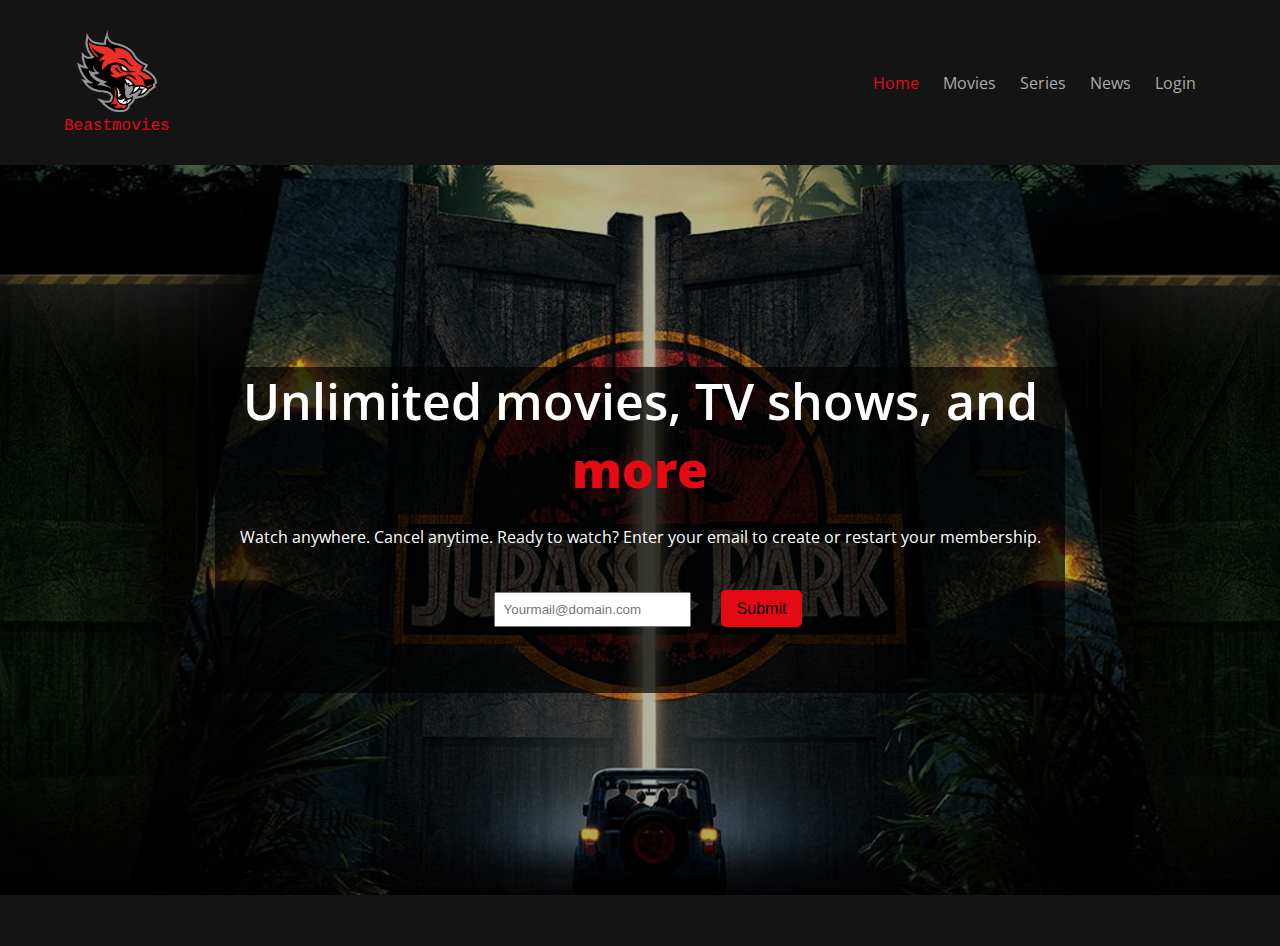
==== index.html @ f221e2f5 "submit menu" ====
<!DOCTYPE html>
<html lang="en">
<head>
    <meta charset="UTF-8">
    <meta name="viewport" content="width=device-width, initial-scale=1.0">
    <title>Document</title>
    <link rel="stylesheet" href="https://use.fontawesome.com/releases/v5.14.0/css/all.css" integrity="sha384-HzLeBuhoNPvSl5KYnjx0BT+WB0QEEqLprO+NBkkk5gbc67FTaL7XIGa2w1L0Xbgc" crossorigin="anonymous">
    <link href="https://fonts.googleapis.com/css2?family=Bebas+Neue&family=Open+Sans:wght@400;600&display=swap" rel="stylesheet">
    <link rel="stylesheet" href="./css/styles.css">
</head>
<body>
    <header id="header">
        <div class="container">
            <div class="logo"><img src="./assets/pngwing.com.png" alt="best image" id="header-img">
            <p>Beastmovies</p></div>
            <nav id="nav-bar">
            <a href="#" class="nav-link active">Home</a>
            <a href="#" class="nav-link">Movies</a>
            <a href="#" class="nav-link">Series</a>
            <a href="#" class="nav-link">News</a>
            <a href="#" class="nav-link">Login</a>
            </nav>
        </div>
    </header>
    <main>
        <section class="banner">
            <div class="container">
                <h3 class="title">Unlimited movies, TV shows, and <b>more</b></h3>
                <p class="jingle">Watch anywhere. Cancel anytime. Ready to watch? Enter your email to create or restart your membership.</p>
                <form id="form" action="https://www.freecodecamp.com/email-submit">
                    <label id="email" for="mail"></label>
                    <input type="email" id="email" name="email"  placeholder="Yourmail@domain.com"required="">
                    <button type="submit" id="submit" class="submit-button">Submit</button>
                </form>
            </div>
        </section>
    </main>
</body>
</html>
---- css/styles.css ----
*{
    margin: 0;
    padding: 0;
    box-sizing: border-box;
}

:root{
    --font: #e50914;
    --background: #141414;
}

body{
    background: var(--background);
    font-family: 'open sans' , sans-serif;
    font-size: 16px;
}

.container{
    max-width: 90%;
    margin:0 auto;
}

header{
    padding: 1.875em 0;
}

header .container{
    display: flex;
    justify-content: space-between;
    align-items: center;
}

header p{
    color: var(--font);
    text-align: center;
    font-family: monospace;
}

#header-img{
    max-width: 5em;
}

.logo{
    text-align: center;
}

header nav a {
    color: #AAA;
    text-decoration: none;
    margin-right: 1.25rem;
}

header nav a:hover,
header nav a.active{
    color: var(--font);
}

.banner {
    font-size: 1em;
    display: grid;
    place-content: center;
    text-align: center;
    min-height: 45.62em;
    color: #fff;
    background: linear-gradient(rgba(0, 0, 0, .30)0%, rgba(0, 0, 0, .30) 100%), url(/assets/mlolzwV6VrKOZJ1SfYbPHXXDD4p.jpg);
    background-size: cover;
    margin-bottom: 3.12em;
}

.banner .container{
    margin: 0 auto;
    background-color: rgba(0, 0, 0, .7);
}

b{
    color: var(--font);
}

.banner .title{
    font-weight: 600;
    font-size: 3.12em;
    margin-bottom: 0.4em;
}

.banner .jingle {
    margin: 0 auto;
    font-weight: normal;
    text-align: center;
    font-size: 1em;
    line-height: 1.75em;
    margin-bottom: 1.25em;
}

#form{

    align-items: center;
    color: var(--font);
    font-family: 'open sans' , sans-serif;
    font-weight: 600;
    font-size: 2.5rem;
}

#submit{
    background: var(--font);
    border: none;
    border-radius: 0.31em;
    padding: 0.60rem 1rem 0.60rem 1rem;
    margin-left: 1.25em;
    transition: .3 ease all;
    font-size: 0.40em;
    cursor: pointer;
    margin-bottom: 0.425rem;
}

#submit:hover{
    background: var(--background);
    color: var(--font);
}

#email-label{
    padding-right: 1.25rem;
}

#email{
    padding: 0.5rem;
    margin-bottom: 5em;
}



@media screen and (max-width: 768px) {
    #header-img{
        margin-bottom: 0.625rem;
    }

    header .container{
        flex-direction: column;
        text-align: center;
    }

    .banner .jingle{
        max-width: 80%;
    }

    .logo{
        padding-bottom: 0.80em;
    }
}

@media screen and (max-width: 500px) {
    header nav{
        font-size: 0.80em;
    }

    .banner .title{
        font-size: 2.8em;
    }

    .logo{
        padding-bottom: 0.80em;
    }
}

@media screen and (max-width: 300px) {
    header nav{
        font-size: 0.80em;
    }

    .logo{
        padding-bottom: 0.80em;
    }
}
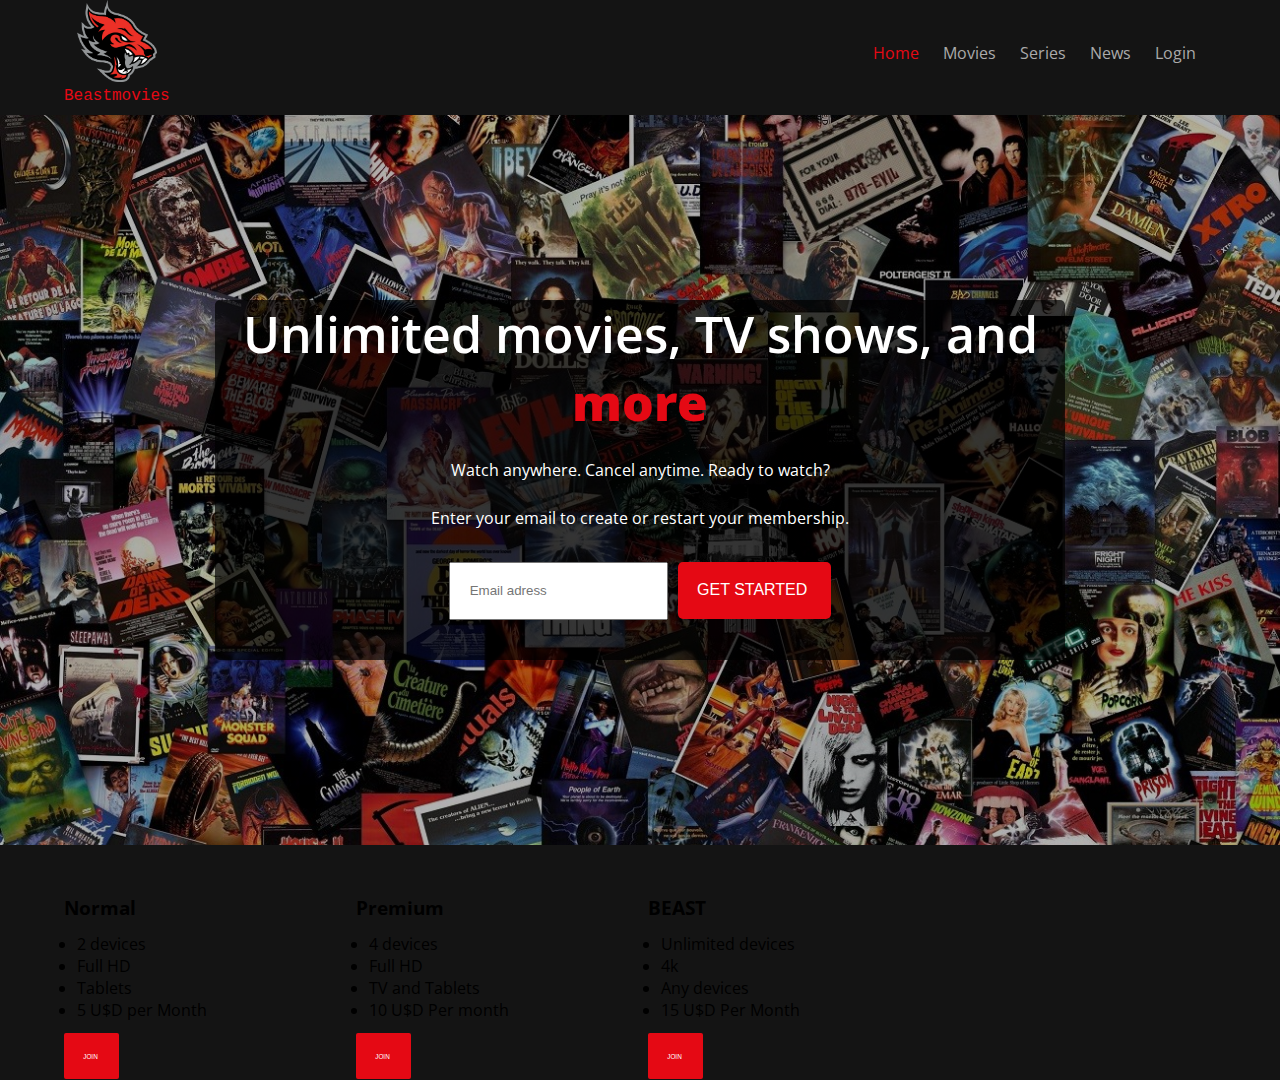
==== commit 41fa6778: "add membership" ====
--- a/index.html
+++ b/index.html
@@ -26,12 +26,47 @@
         <section class="banner">
             <div class="container">
                 <h3 class="title">Unlimited movies, TV shows, and <b>more</b></h3>
-                <p class="jingle">Watch anywhere. Cancel anytime. Ready to watch? Enter your email to create or restart your membership.</p>
+                <p class="jingle">Watch anywhere. Cancel anytime. Ready to watch?</p>
+                <p class="jingle">Enter your email to create or restart your membership.</p>
                 <form id="form" action="https://www.freecodecamp.com/email-submit">
                     <label id="email" for="mail"></label>
-                    <input type="email" id="email" name="email"  placeholder="Yourmail@domain.com"required="">
-                    <button type="submit" id="submit" class="submit-button">Submit</button>
+                    <input type="email" id="email-input" name="email"  placeholder="Email adress"required="">
+                    <button type="submit" id="submit" class="submit-button">GET STARTED<i class="fas fa-chevron-right"></i></button>
                 </form>
+            </div>
+        </section>
+        <section class="membership">
+            <div class="container">
+                <div class="member">
+                    <h3>Normal</h3>
+                    <ul>
+                        <li>2 devices</li>
+                        <li>Full HD</li>
+                        <li>Tablets</li>
+                        <li>5 U$D per Month</li>
+                    </ul>
+                    <button type="submit" id="submit" class="submit-button">JOIN<i class="fas fa-chevron-right"></i></button>
+                </div>
+                <div class="member">
+                    <h3>Premium</h3>
+                    <ul>
+                        <li>4 devices</li>
+                        <li>Full HD</li>
+                        <li>TV and Tablets</li>
+                        <li>10 U$D Per month</li>
+                    </ul>
+                    <button type="submit" id="submit" class="submit-button">JOIN<i class="fas fa-chevron-right"></i></button>
+                </div>
+                <div class="member">
+                    <h3 class="beast">BEAST</h3>
+                    <ul>
+                        <li>Unlimited devices</li>
+                        <li>4k </li>
+                        <li>Any devices</li>
+                        <li>15 U$D Per Month</li>
+                    </ul>
+                    <button type="submit" id="submit" class="submit-button">JOIN<i class="fas fa-chevron-right"></i></button>
+                </div>
             </div>
         </section>
     </main>
--- a/css/styles.css
+++ b/css/styles.css
@@ -20,14 +20,11 @@
     margin:0 auto;
 }
 
-header{
-    padding: 1.875em 0;
-}
-
 header .container{
     display: flex;
     justify-content: space-between;
     align-items: center;
+    padding-bottom: 0.625rem;
 }
 
 header p{
@@ -56,8 +53,8 @@
 }
 
 .banner {
+    display: grid;
     font-size: 1em;
-    display: grid;
     place-content: center;
     text-align: center;
     min-height: 45.62em;
@@ -69,6 +66,7 @@
 
 .banner .container{
     margin: 0 auto;
+    border-radius: 0.31em;
     background-color: rgba(0, 0, 0, .7);
 }
 
@@ -98,18 +96,22 @@
     font-family: 'open sans' , sans-serif;
     font-weight: 600;
     font-size: 2.5rem;
+    margin-bottom: 1em;
 }
 
 #submit{
     background: var(--font);
+    color: #fff;
     border: none;
     border-radius: 0.31em;
-    padding: 0.60rem 1rem 0.60rem 1rem;
-    margin-left: 1.25em;
+    padding: 1.2rem;
     transition: .3 ease all;
     font-size: 0.40em;
     cursor: pointer;
-    margin-bottom: 0.425rem;
+}
+
+#submit i{
+    margin-left: 0.31em;
 }
 
 #submit:hover{
@@ -117,15 +119,25 @@
     color: var(--font);
 }
 
-#email-label{
-    padding-right: 1.25rem;
+#email-input{
+    padding: 1.2rem;
 }
 
-#email{
-    padding: 0.5rem;
-    margin-bottom: 5em;
+.membership{
+
 }
 
+.membership .container{
+    place-content: center;
+    display: grid;
+    grid-template-columns: repeat(auto-fill, minmax(250px, 3fr));
+    grid-column-gap: 1rem;
+}
+
+
+ul{
+    padding: 0.8em;
+}
 
 
 @media screen and (max-width: 768px) {
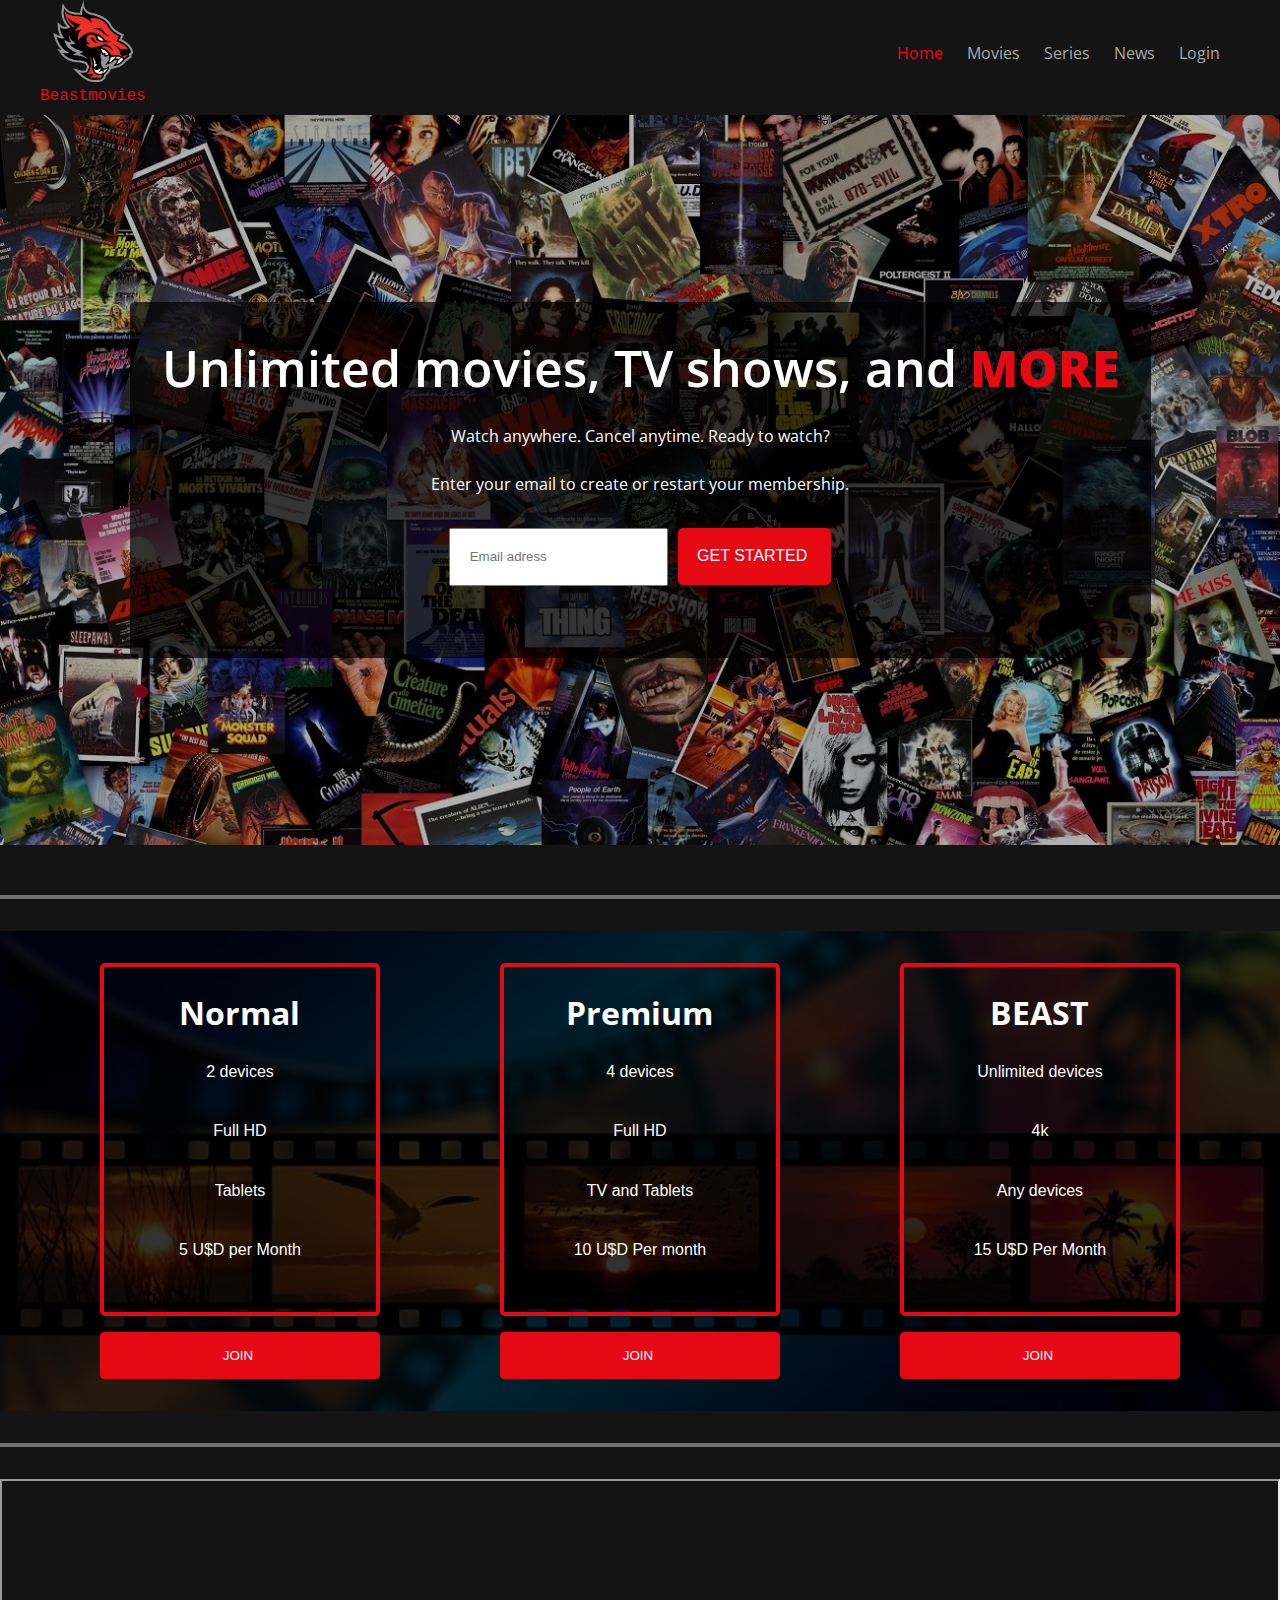
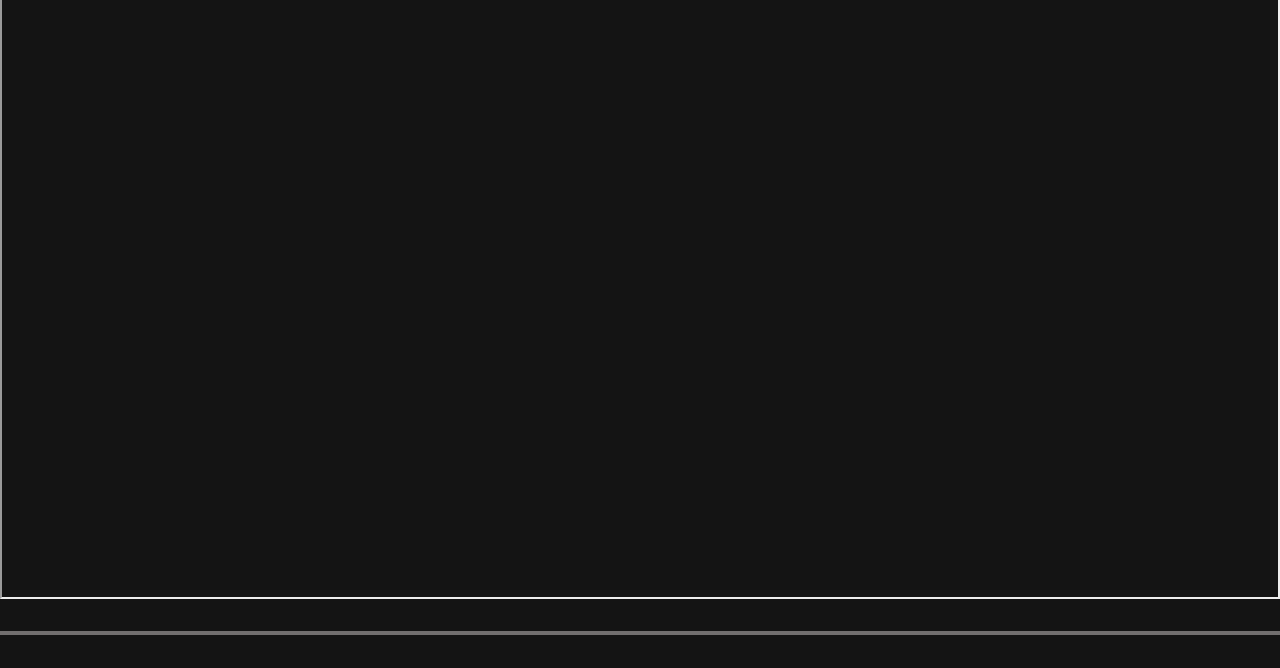
==== commit 440f874c: "add submit cards and video" ====
--- a/index.html
+++ b/index.html
@@ -25,7 +25,7 @@
     <main>
         <section class="banner">
             <div class="container">
-                <h3 class="title">Unlimited movies, TV shows, and <b>more</b></h3>
+                <h3 class="title">Unlimited movies, TV shows, and <b>MORE</b></h3>
                 <p class="jingle">Watch anywhere. Cancel anytime. Ready to watch?</p>
                 <p class="jingle">Enter your email to create or restart your membership.</p>
                 <form id="form" action="https://www.freecodecamp.com/email-submit">
@@ -35,40 +35,52 @@
                 </form>
             </div>
         </section>
+        <div class="divisor"></div>
         <section class="membership">
             <div class="container">
                 <div class="member">
-                    <h3>Normal</h3>
+                    <div class="card">
+                        <h3>Normal</h3>
                     <ul>
                         <li>2 devices</li>
                         <li>Full HD</li>
                         <li>Tablets</li>
                         <li>5 U$D per Month</li>
                     </ul>
-                    <button type="submit" id="submit" class="submit-button">JOIN<i class="fas fa-chevron-right"></i></button>
+                    </div>
+                    <button type="submit" id="join" class="join-button">JOIN<i class="fas fa-chevron-right"></i></button>
                 </div>
                 <div class="member">
-                    <h3>Premium</h3>
-                    <ul>
-                        <li>4 devices</li>
-                        <li>Full HD</li>
-                        <li>TV and Tablets</li>
-                        <li>10 U$D Per month</li>
-                    </ul>
-                    <button type="submit" id="submit" class="submit-button">JOIN<i class="fas fa-chevron-right"></i></button>
+                    <div class="card">
+                        <h3>Premium</h3>
+                        <ul>
+                            <li>4 devices</li>
+                            <li>Full HD</li>
+                            <li>TV and Tablets</li>
+                            <li>10 U$D Per month</li>
+                        </ul>
+                    </div>
+                    <button type="join" id="join" class="join-button">JOIN<i class="fas fa-chevron-right"></i></button>
                 </div>
                 <div class="member">
-                    <h3 class="beast">BEAST</h3>
-                    <ul>
-                        <li>Unlimited devices</li>
-                        <li>4k </li>
-                        <li>Any devices</li>
-                        <li>15 U$D Per Month</li>
-                    </ul>
-                    <button type="submit" id="submit" class="submit-button">JOIN<i class="fas fa-chevron-right"></i></button>
+                    <div class="card">
+                        <h3 class="beast">BEAST</h3>
+                        <ul>
+                            <li>Unlimited devices</li>
+                            <li>4k </li>
+                            <li>Any devices</li>
+                            <li>15 U$D Per Month</li>
+                        </ul>
+                    </div>
+                    <button type="join" id="join" class="join-button">JOIN<i class="fas fa-chevron-right"></i></button>
                 </div>
             </div>
         </section>
+        <div class="divisor"></div>
+        <section class="vid_container">
+            <iframe id="video" src="https://www.youtube.com/embed/SG_dim5MblE"></iframe>
+        </section>
+        <div class="divisor"></div>
     </main>
 </body>
 </html>
--- a/css/styles.css
+++ b/css/styles.css
@@ -16,7 +16,7 @@
 }
 
 .container{
-    max-width: 90%;
+    max-width: 1200px;
     margin:0 auto;
 }
 
@@ -66,6 +66,7 @@
 
 .banner .container{
     margin: 0 auto;
+    padding: 2rem;
     border-radius: 0.31em;
     background-color: rgba(0, 0, 0, .7);
 }
@@ -123,22 +124,108 @@
     padding: 1.2rem;
 }
 
+.member{
+    margin: 0 auto;
+    padding: 2em;
+}
+
 .membership{
-
+    background-image: linear-gradient(rgba(0, 0, 0, .80)0%, rgba(0, 0, 0, .80) 100%), url(/assets/2020-01-Discurso-Tom-Hanks.jpg);
+    background-size: cover;
+    background-position: center 500px;
 }
 
 .membership .container{
+    text-align: center;
+    margin: 0 auto;
+    min-height: 300px;
     place-content: center;
+    display: flex;
+    justify-content: space-around;
+}
+
+.card{
+    color: #fff;
+    border-radius: 5px;
+    padding: 1.5em;
+    margin-bottom: 1em;
+    border: 4px solid var(--font);
+}
+
+.card h3{
+    font-family: 'open sans' , sans-serif;
+    font-size: 2em;
+}
+
+
+ul{
+    list-style: none;
+    font-family: 'Gill Sans', 'Gill Sans MT', Calibri, 'Trebuchet MS', sans-serif
+}
+
+ul li{
+    margin: 1em;
+    padding: 0.8em;
+}
+
+#join{
+    background: var(--font);
+    color: #fff;
+    border: none;
+    border-radius: 0.31em;
+    padding: 1.2em 9.2em;
+    transition: .3s ease all;
+    cursor: pointer;
+}
+
+#join:hover{
+    background: rgb(190, 35, 35);
+    color: #fff;
+}
+
+#join i{
+    margin-left: 0.31em;
+}
+
+.divisor{
+    height: 4px;
+    background-color: rgb(114, 111, 111);
+    margin: 2em 0;
+}
+
+#video{
+    padding: 1rem;
+    width: 100%;
+    height: 100%;
+    position: absolute;
+    top: 0;
+    left: 0;
+}
+
+.vid_container{
     display: grid;
-    grid-template-columns: repeat(auto-fill, minmax(250px, 3fr));
-    grid-column-gap: 1rem;
-}
-
-
-ul{
-    padding: 0.8em;
-}
-
+    width: 100%;
+    height: 0px;
+    position: relative;
+    place-content: center;
+    padding-top: 56.25%;
+}
+
+@media screen and (max-width: 1024px) {
+    .membership .container {
+        flex-wrap: wrap;
+        
+    }
+
+    .card{
+        font-size: 1em;
+    }
+
+    .join{
+        font-size: 2em;
+        padding: 1.2em 8.2em;
+    }
+}
 
 @media screen and (max-width: 768px) {
     #header-img{
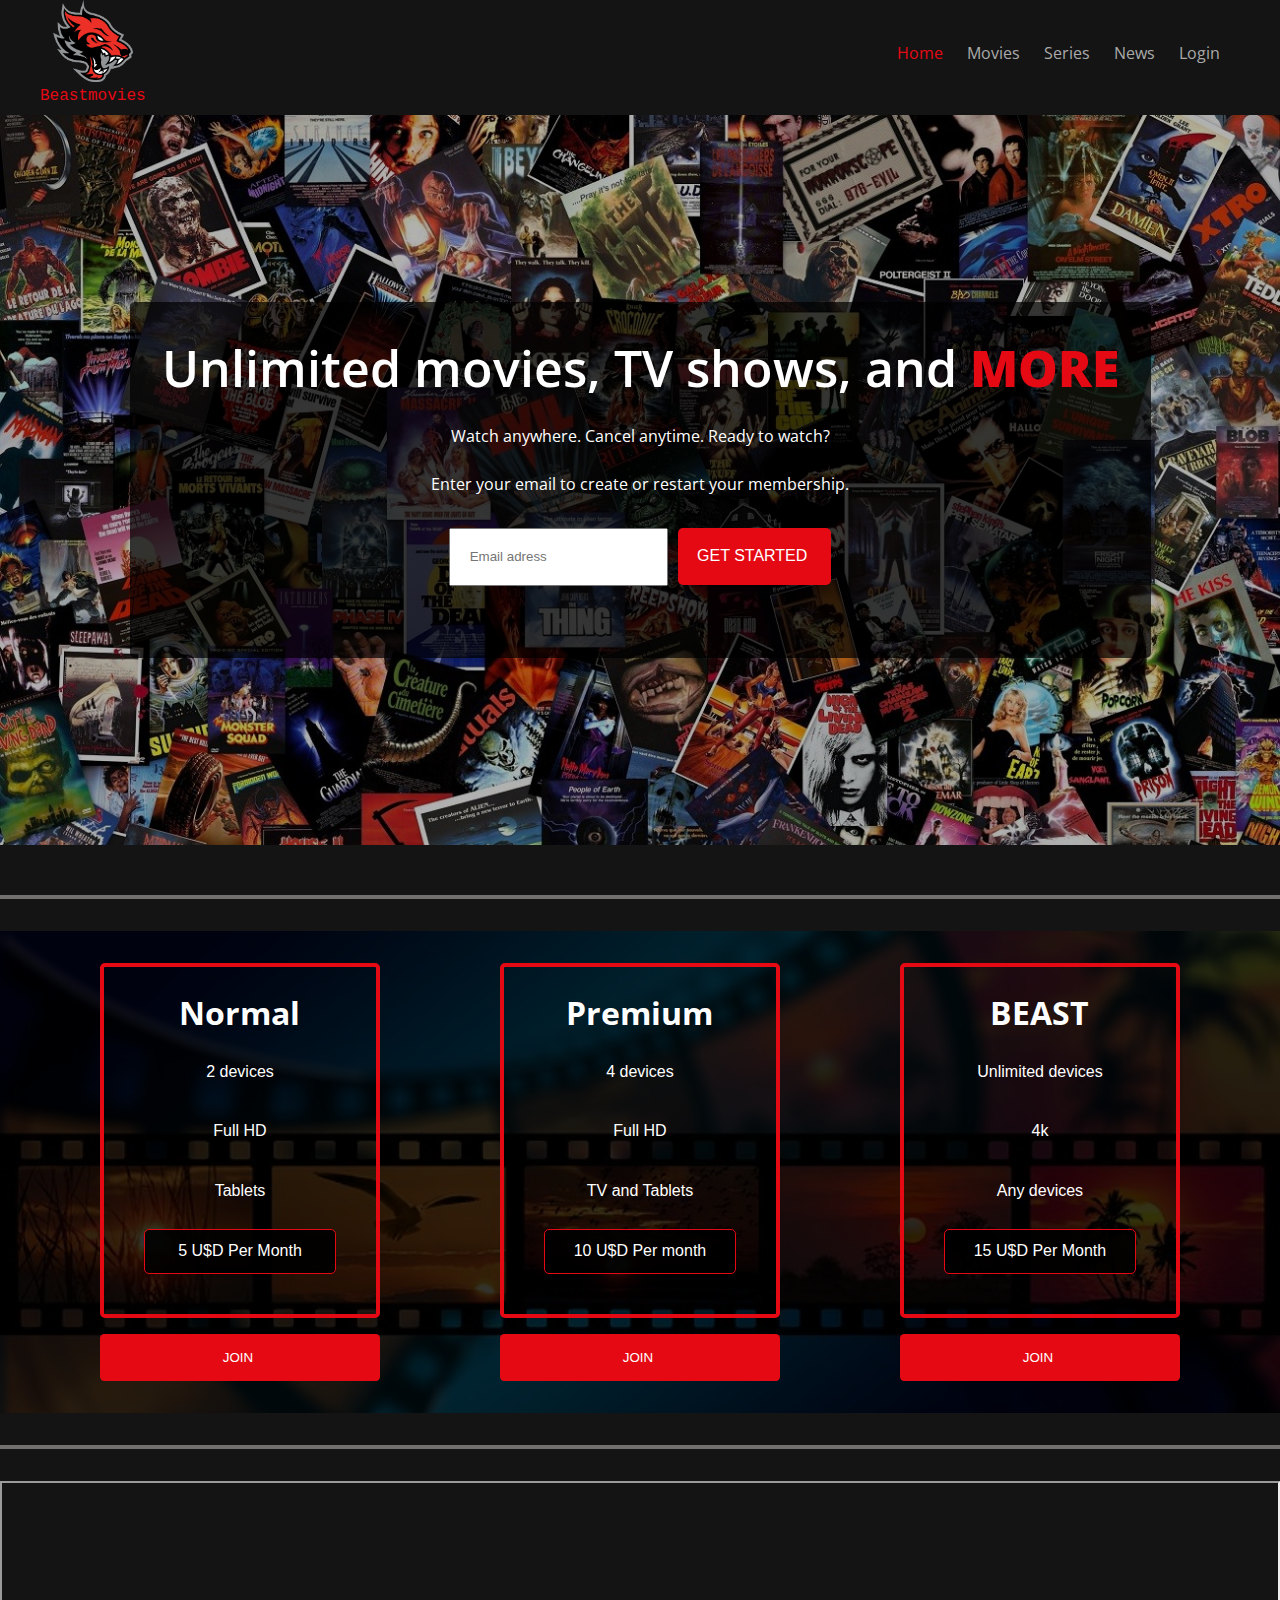
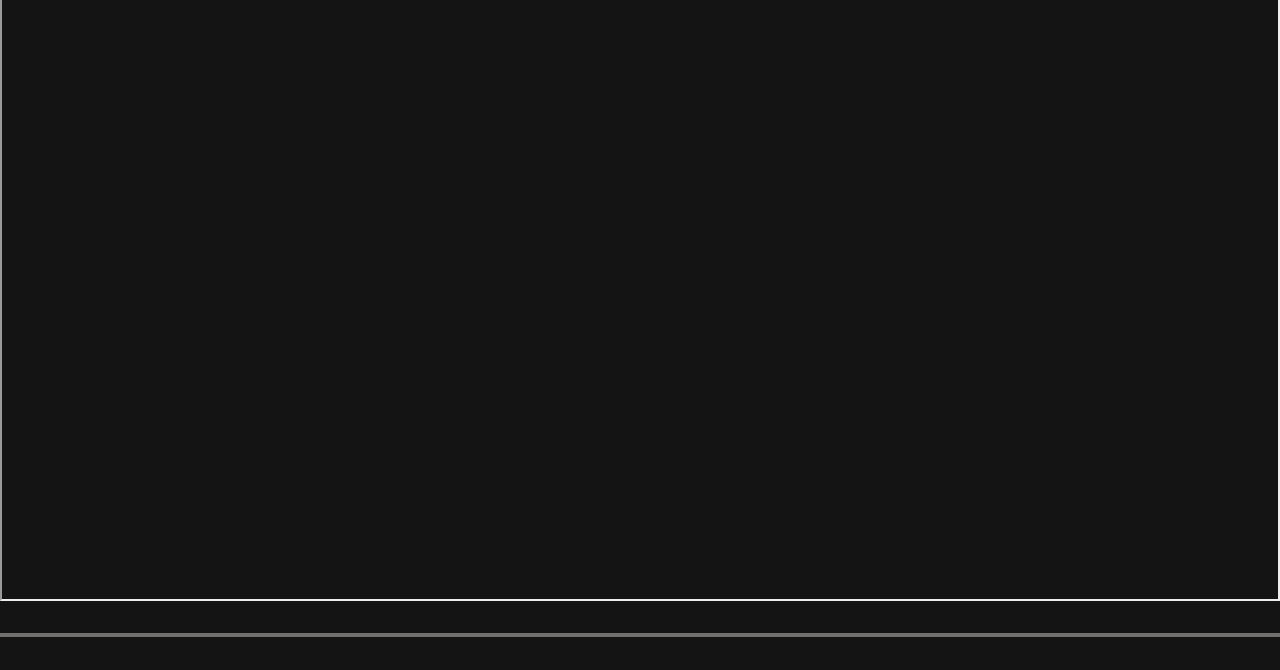
==== commit d53cbe52: "new prices!" ====
--- a/index.html
+++ b/index.html
@@ -45,7 +45,7 @@
                         <li>2 devices</li>
                         <li>Full HD</li>
                         <li>Tablets</li>
-                        <li>5 U$D per Month</li>
+                        <li class="price">5 U$D Per Month</li>
                     </ul>
                     </div>
                     <button type="submit" id="join" class="join-button">JOIN<i class="fas fa-chevron-right"></i></button>
@@ -57,7 +57,7 @@
                             <li>4 devices</li>
                             <li>Full HD</li>
                             <li>TV and Tablets</li>
-                            <li>10 U$D Per month</li>
+                            <li class="price">10 U$D Per month</li>
                         </ul>
                     </div>
                     <button type="join" id="join" class="join-button">JOIN<i class="fas fa-chevron-right"></i></button>
@@ -69,7 +69,7 @@
                             <li>Unlimited devices</li>
                             <li>4k </li>
                             <li>Any devices</li>
-                            <li>15 U$D Per Month</li>
+                            <li class="price">15 U$D Per Month</li>
                         </ul>
                     </div>
                     <button type="join" id="join" class="join-button">JOIN<i class="fas fa-chevron-right"></i></button>
--- a/css/styles.css
+++ b/css/styles.css
@@ -166,6 +166,13 @@
 ul li{
     margin: 1em;
     padding: 0.8em;
+}
+
+.member .card .price{
+    background-color: rgba(0, 0, 0, 0.9);
+    color: #fff;
+    border-radius: 5px;
+    border: 1px solid var(--font);
 }
 
 #join{
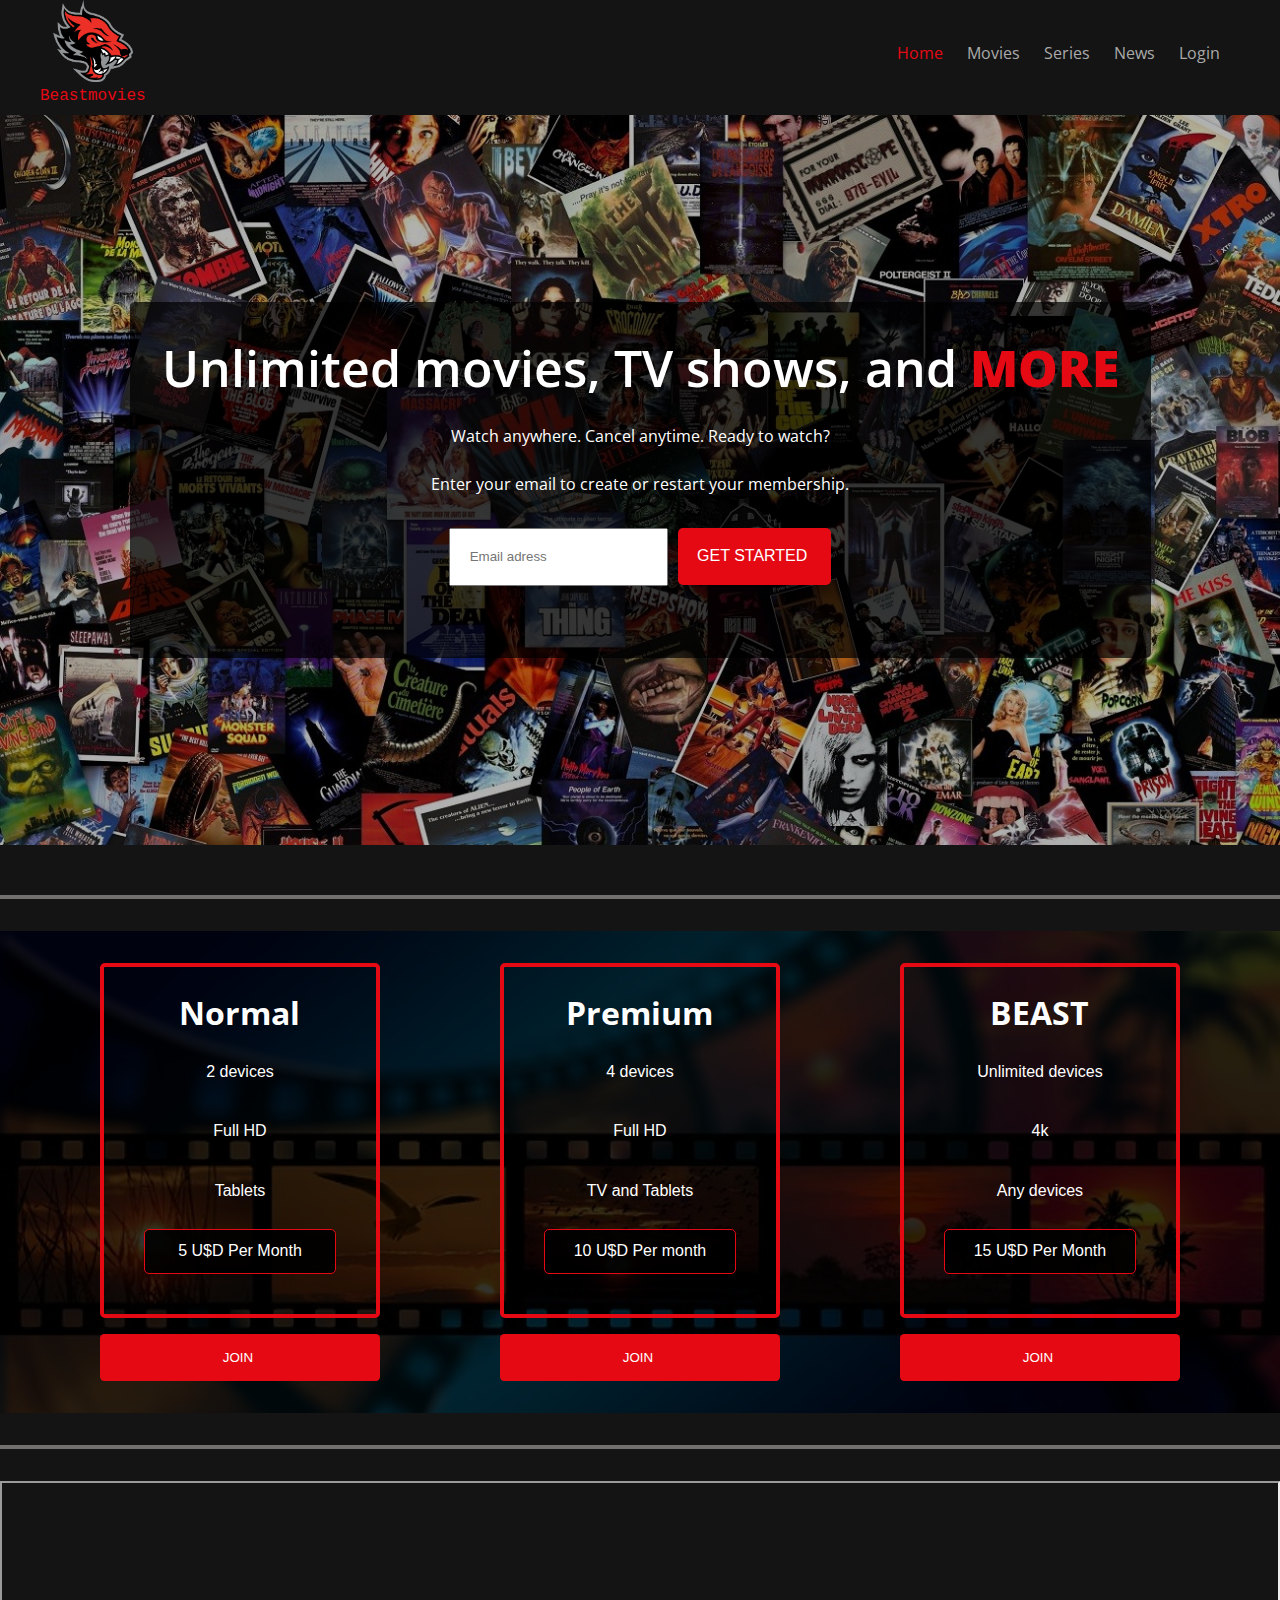
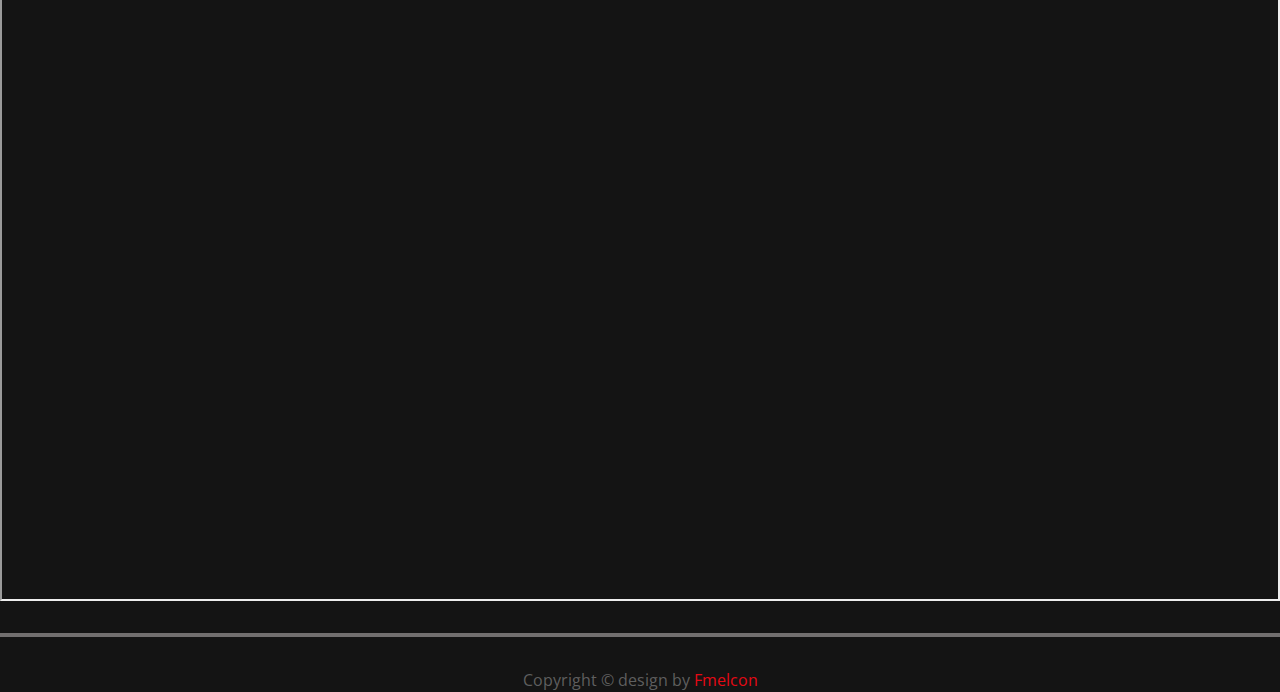
==== commit 8547e8fa: "copyright added" ====
--- a/index.html
+++ b/index.html
@@ -81,6 +81,7 @@
             <iframe id="video" src="https://www.youtube.com/embed/SG_dim5MblE"></iframe>
         </section>
         <div class="divisor"></div>
+        <p class="copy">Copyright © design by <a class="sign" href="https://github.com/fmelcon">Fmelcon</a></p>
     </main>
 </body>
 </html>
--- a/css/styles.css
+++ b/css/styles.css
@@ -218,6 +218,17 @@
     padding-top: 56.25%;
 }
 
+.copy{
+    text-align: center;
+    color: rgba(170, 170, 170,.5);
+}
+
+.copy .sign{
+    color: var(--font);
+    text-decoration: none;
+    cursor: pointer;
+}
+
 @media screen and (max-width: 1024px) {
     .membership .container {
         flex-wrap: wrap;
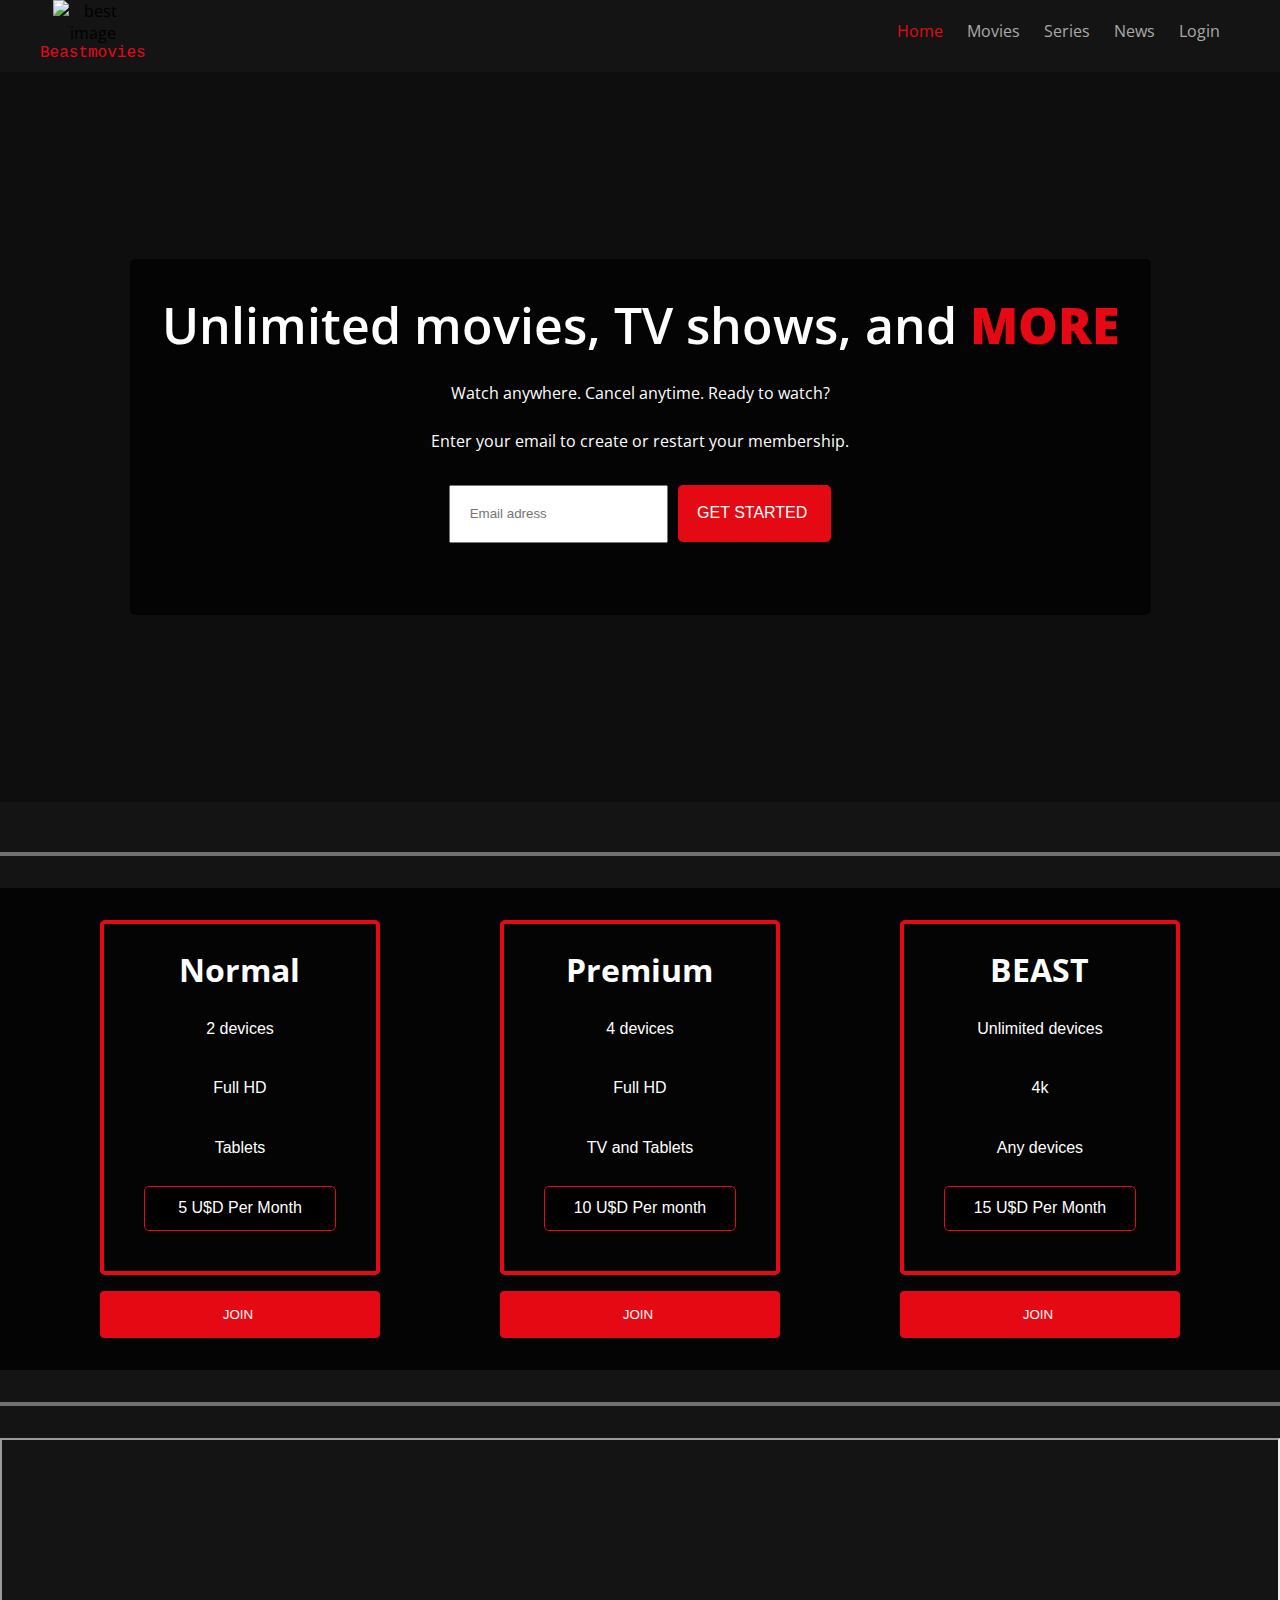
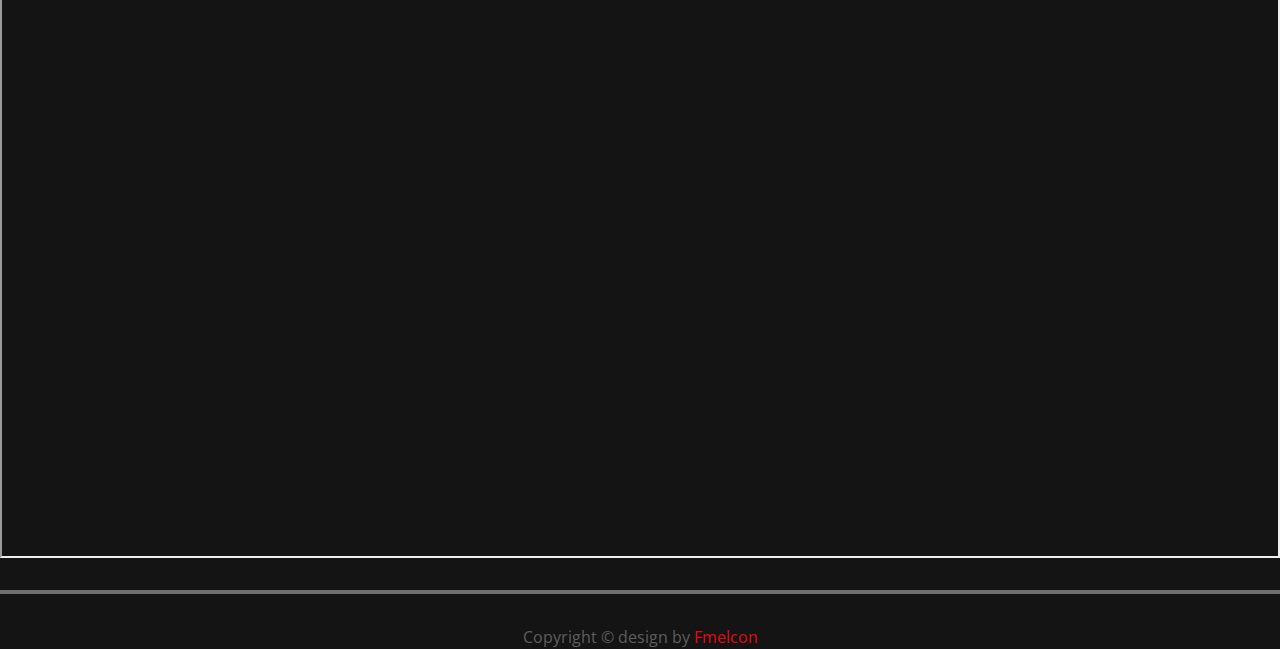
==== commit a1b909ea: "add url imgs" ====
--- a/index.html
+++ b/index.html
@@ -11,7 +11,7 @@
 <body>
     <header id="header">
         <div class="container">
-            <div class="logo"><img src="./assets/pngwing.com.png" alt="best image" id="header-img">
+            <div class="logo"><img src="https://imagizer.imageshack.com/img924/8454/OwA4sz.png" alt="best image" id="header-img">
             <p>Beastmovies</p></div>
             <nav id="nav-bar">
             <a href="#" class="nav-link active">Home</a>
--- a/css/styles.css
+++ b/css/styles.css
@@ -59,7 +59,7 @@
     text-align: center;
     min-height: 45.62em;
     color: #fff;
-    background: linear-gradient(rgba(0, 0, 0, .30)0%, rgba(0, 0, 0, .30) 100%), url(/assets/mlolzwV6VrKOZJ1SfYbPHXXDD4p.jpg);
+    background: linear-gradient(rgba(0, 0, 0, .30)0%, rgba(0, 0, 0, .30) 100%), url(https://imageshack.com/i/pn0nR9aAj);
     background-size: cover;
     margin-bottom: 3.12em;
 }
@@ -130,7 +130,7 @@
 }
 
 .membership{
-    background-image: linear-gradient(rgba(0, 0, 0, .80)0%, rgba(0, 0, 0, .80) 100%), url(/assets/2020-01-Discurso-Tom-Hanks.jpg);
+    background-image: linear-gradient(rgba(0, 0, 0, .80)0%, rgba(0, 0, 0, .80) 100%), url(https://imagizer.imageshack.com/img924/358/IyHZZ1.jpg);
     background-size: cover;
     background-position: center 500px;
 }
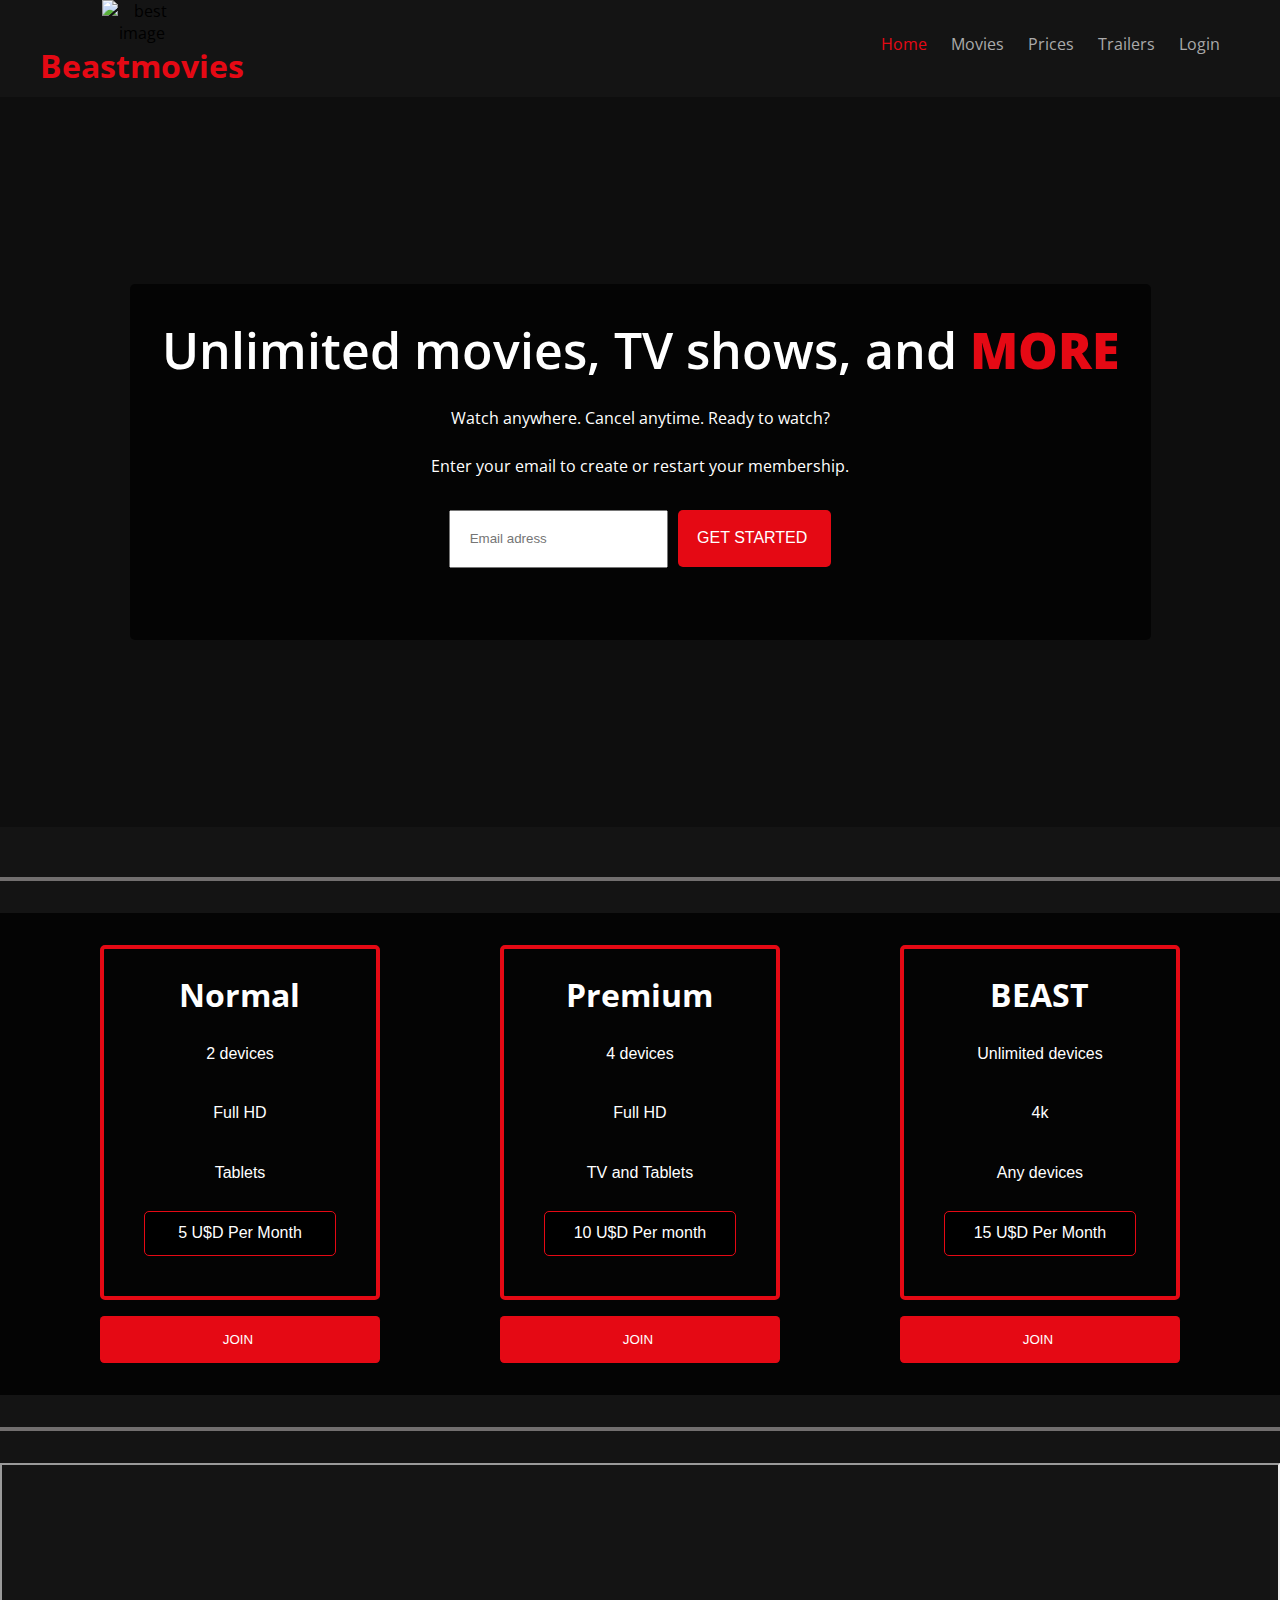
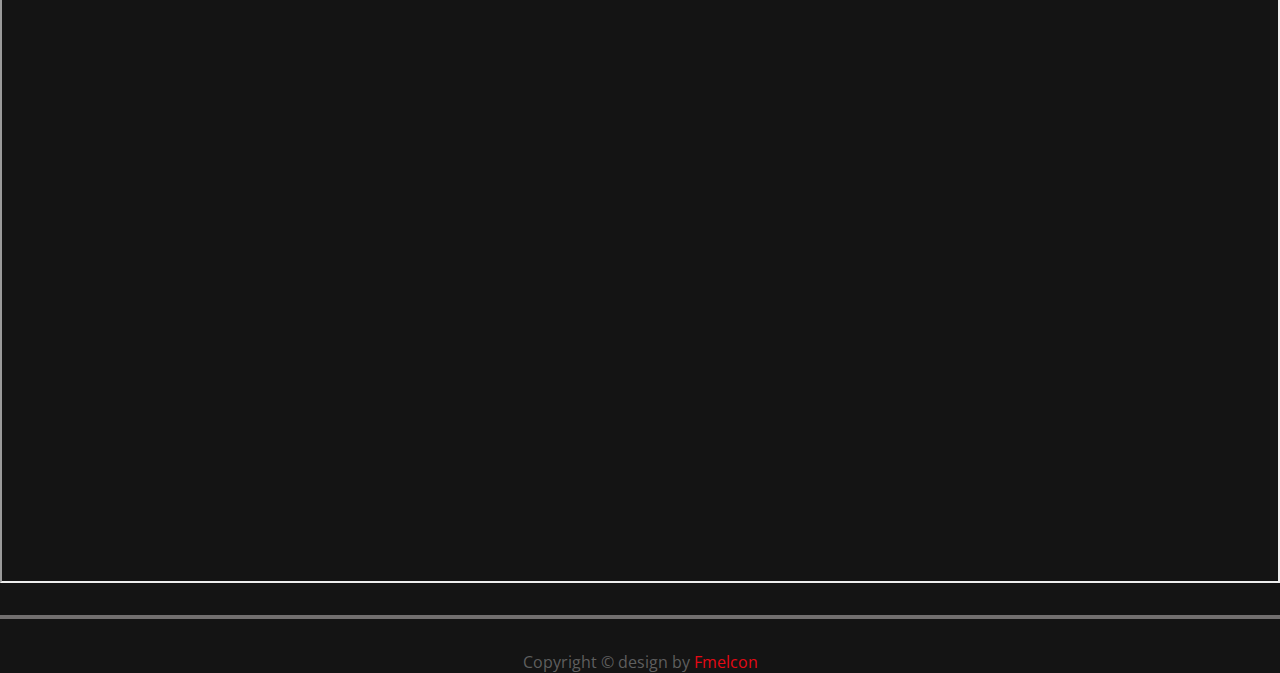
==== commit a3d3c3e3: "title fix" ====
--- a/index.html
+++ b/index.html
@@ -3,7 +3,7 @@
 <head>
     <meta charset="UTF-8">
     <meta name="viewport" content="width=device-width, initial-scale=1.0">
-    <title>Document</title>
+    <title>BeastMovies</title>
     <link rel="stylesheet" href="https://use.fontawesome.com/releases/v5.14.0/css/all.css" integrity="sha384-HzLeBuhoNPvSl5KYnjx0BT+WB0QEEqLprO+NBkkk5gbc67FTaL7XIGa2w1L0Xbgc" crossorigin="anonymous">
     <link href="https://fonts.googleapis.com/css2?family=Bebas+Neue&family=Open+Sans:wght@400;600&display=swap" rel="stylesheet">
     <link rel="stylesheet" href="./css/styles.css">
@@ -11,19 +11,19 @@
 <body>
     <header id="header">
         <div class="container">
-            <div class="logo"><img src="https://imagizer.imageshack.com/img924/8454/OwA4sz.png" alt="best image" id="header-img">
-            <p>Beastmovies</p></div>
+            <div class="logo"><img src="https://imageshack.com/i/poOwA4szp" alt="best image" id="header-img">
+            <h1 id="title">Beastmovies</h1></div>
             <nav id="nav-bar">
-            <a href="#" class="nav-link active">Home</a>
-            <a href="#" class="nav-link">Movies</a>
-            <a href="#" class="nav-link">Series</a>
-            <a href="#" class="nav-link">News</a>
+            <a href="#home" class="nav-link active">Home</a>
+            <a href="#home" class="nav-link">Movies</a>
+            <a href="#member" class="nav-link">Prices</a>
+            <a href="#trailer" class="nav-link">Trailers</a>
             <a href="#" class="nav-link">Login</a>
             </nav>
         </div>
     </header>
     <main>
-        <section class="banner">
+        <section class="banner" id="home">
             <div class="container">
                 <h3 class="title">Unlimited movies, TV shows, and <b>MORE</b></h3>
                 <p class="jingle">Watch anywhere. Cancel anytime. Ready to watch?</p>
@@ -36,7 +36,7 @@
             </div>
         </section>
         <div class="divisor"></div>
-        <section class="membership">
+        <section class="membership" id="member">
             <div class="container">
                 <div class="member">
                     <div class="card">
@@ -77,7 +77,7 @@
             </div>
         </section>
         <div class="divisor"></div>
-        <section class="vid_container">
+        <section class="vid_container" id="trailer">
             <iframe id="video" src="https://www.youtube.com/embed/SG_dim5MblE"></iframe>
         </section>
         <div class="divisor"></div>
--- a/css/styles.css
+++ b/css/styles.css
@@ -7,6 +7,7 @@
 :root{
     --font: #e50914;
     --background: #141414;
+    scroll-behavior: smooth;
 }
 
 body{
@@ -25,6 +26,10 @@
     justify-content: space-between;
     align-items: center;
     padding-bottom: 0.625rem;
+}
+
+#title{
+    color: var(--font);
 }
 
 header p{
